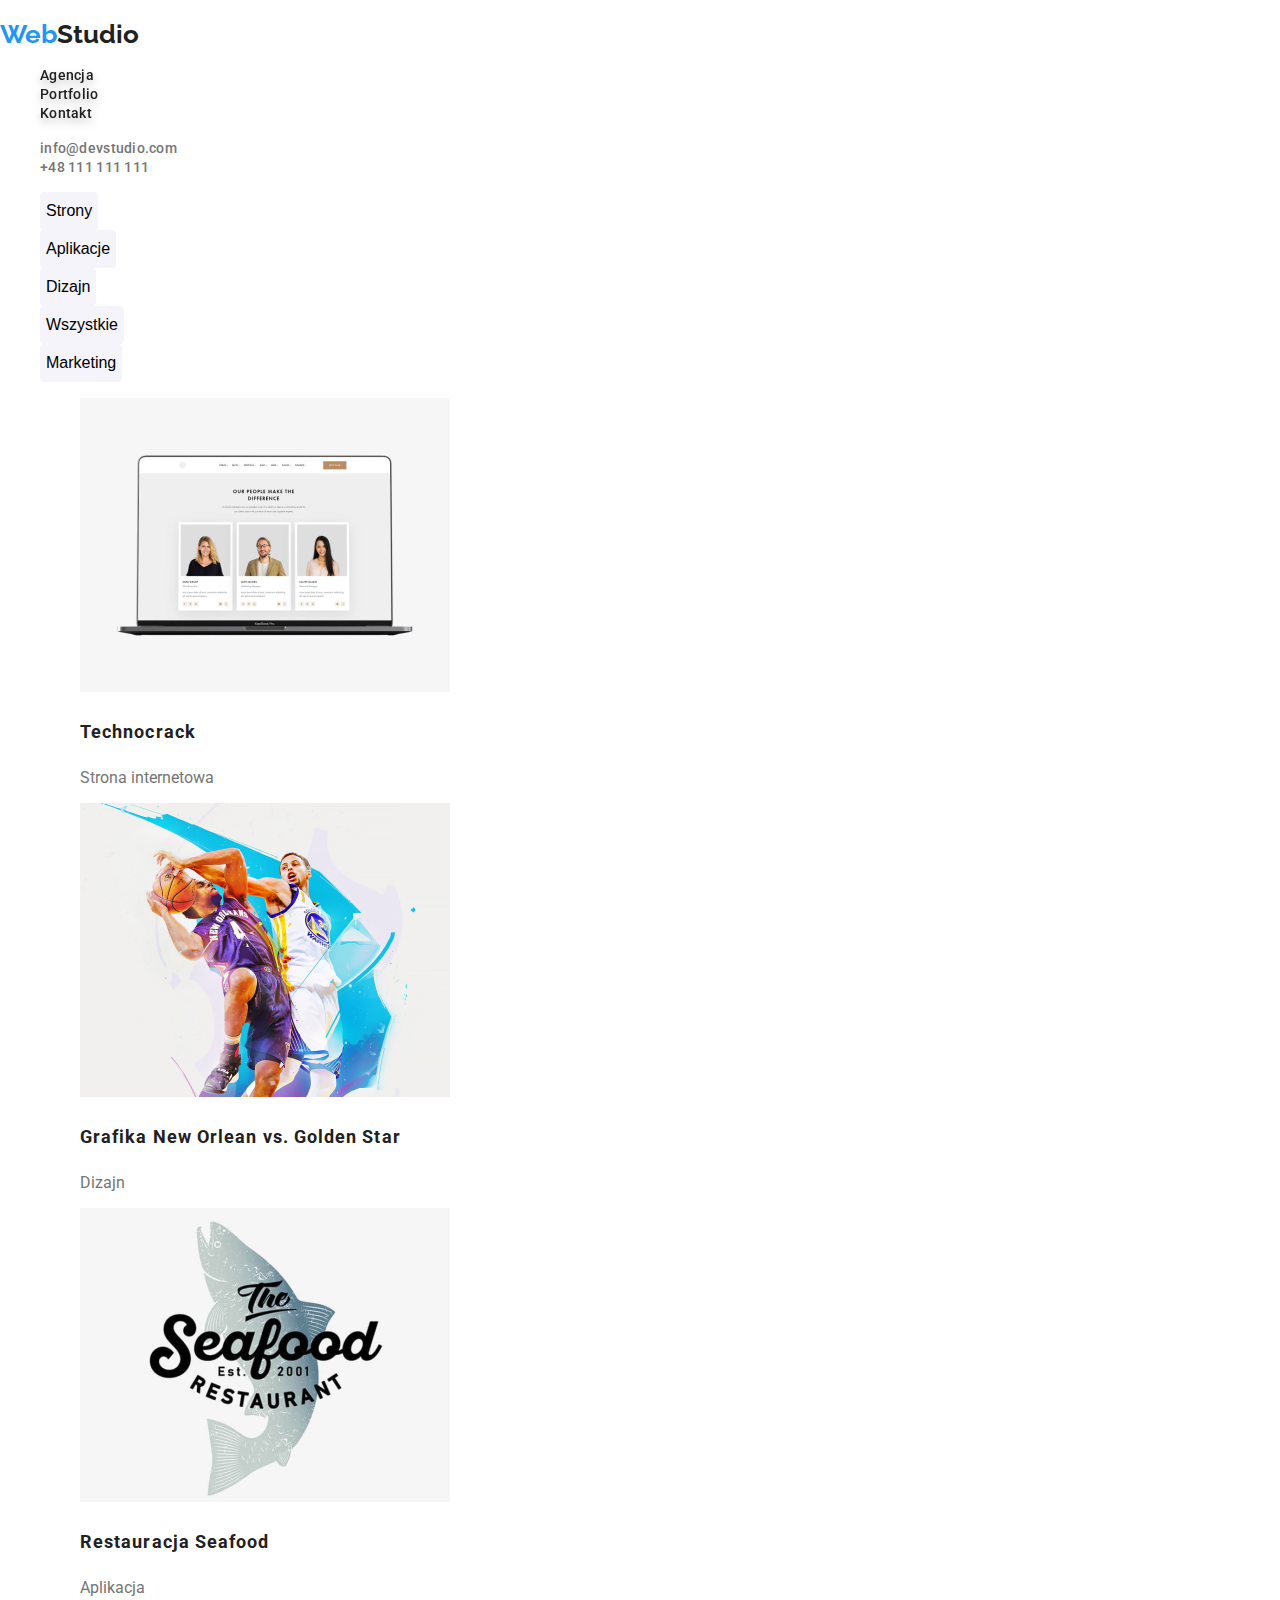
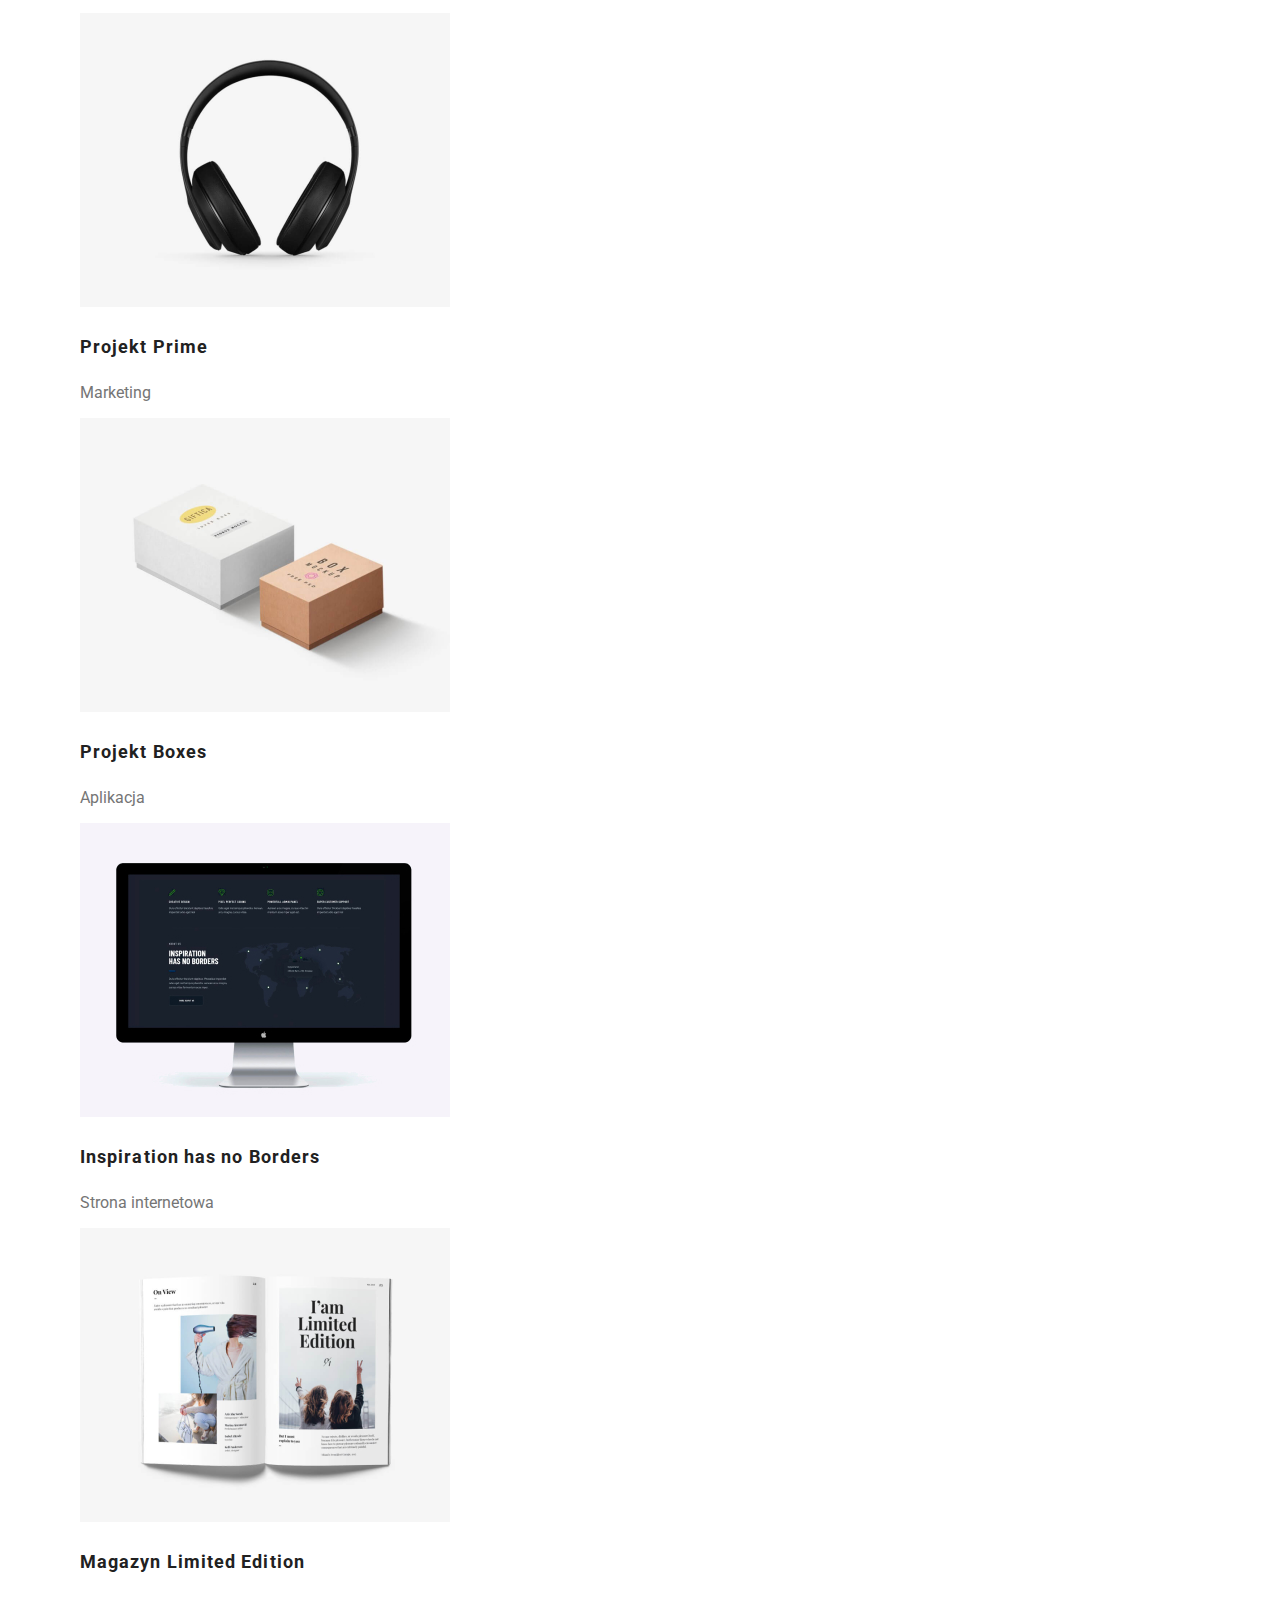
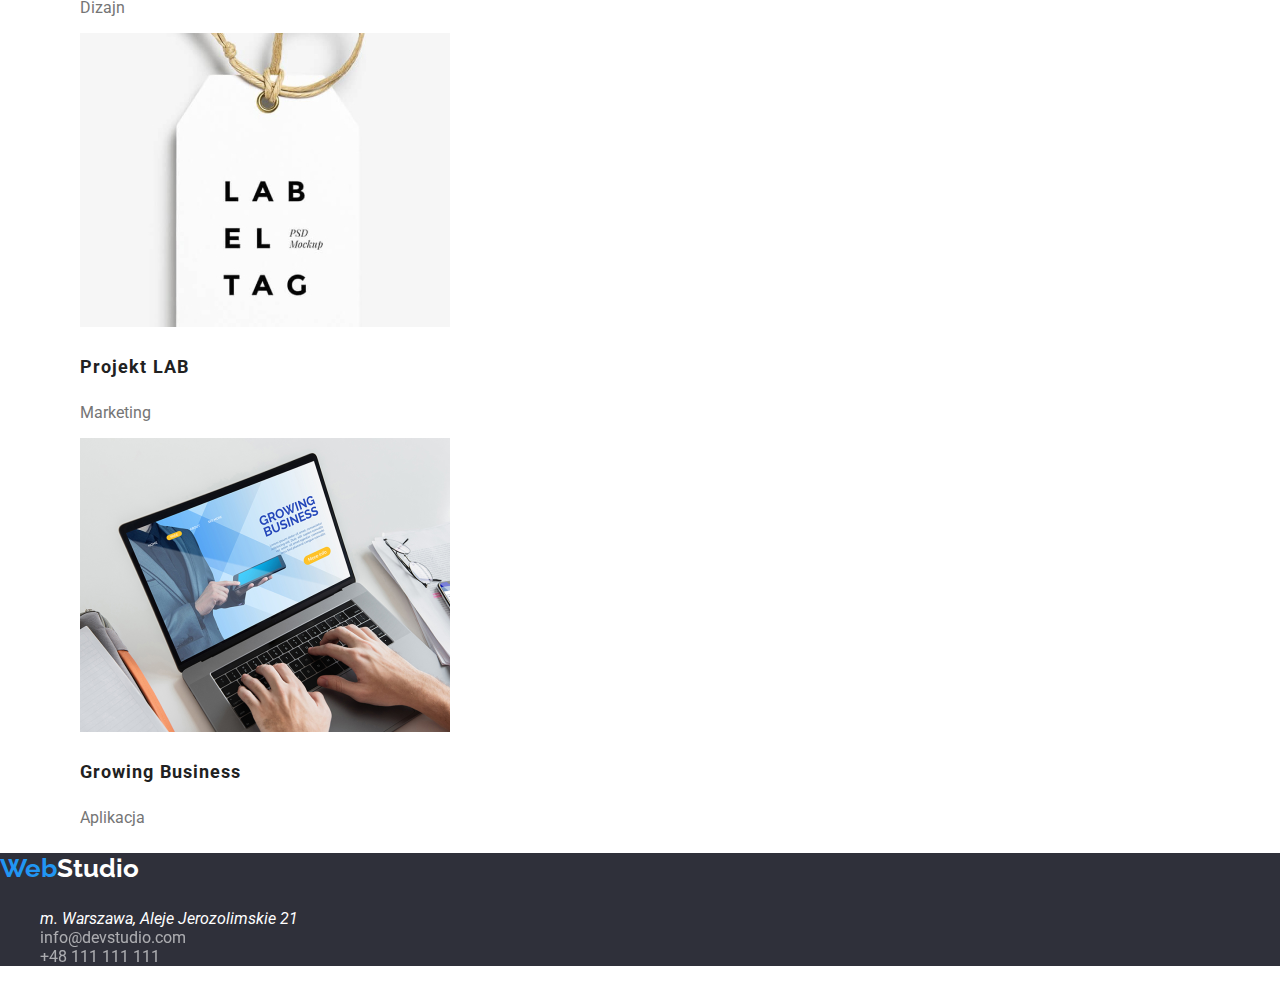
==== portfolio.html @ d1a1fdfb "Upload" ====
<!DOCTYPE html>
<html lang="pl">
  <head>
    <meta charset="utf-8" />
    <meta name="description" content="Projekt realizowany w ramach zadania domowego GoIT" />
    <meta http-equiv="X-UA-Compatible" content="IE=edge" />
    <meta name="viewport" content="width=device-width, initial-scale=1.0" />
    <title>Zadanie domowe #2</title>
    <link rel="preconnect" href="https://fonts.googleapis.com" />
    <link rel="preconnect" href="https://fonts.gstatic.com" crossorigin />
    <link
      href="https://fonts.googleapis.com/css2?family=Raleway:wght@700&family=Roboto:wght@400;500;700;900&display=swap"
      rel="stylesheet"
    />
    <link rel="stylesheet" href="styles.css" />
  </head>
  <body style="font-family: 'Roboto'; color: #757575; font-style: normal">
    <header>
      <a href="index.html" title="Strona główna">
        <span class="logo-blue">Web</span><span class="logo-black">Studio</span></a
      >
      <nav>
        <ul>
          <li><a href="index.html" class="menu-text" target="_self">Agencja</a></li>
          <li><a href="portfolio.html" class="menu-text" target="_self"> Portfolio </a></li>
          <li><a href="#" class="menu-text">Kontakt</a></li>
        </ul>
      </nav>
      <ul>
        <li>
          <a href="mailto:info@devstudio.com" class="menu-kontakt">info@devstudio.com</a>
        </li>
        <li><a href="tel:+48111111111" class="menu-kontakt">+48 111 111 111</a></li>
      </ul>
    </header>
    <main>
      <section>
        <ul>
          <li><button class="portfolio-button" type="button">Strony</button></li>
          <li><button class="portfolio-button" type="button">Aplikacje</button></li>
          <li><button class="portfolio-button" type="button">Dizajn</button></li>
          <li><button class="portfolio-button" type="button">Wszystkie</button></li>
          <li><button class="portfolio-button" type="button">Marketing</button></li>
        </ul>
      </section>
      <section>
        <ul>
          <li>
            <figure>
              <img
                src="images/portfolio1.jpg"
                alt="Technocrack - strona internetowa"
                width="370"
                height="294"
              />
              <figcaption>
                <h3>Technocrack</h3>
                <p class="gallery-description">Strona internetowa</p>
              </figcaption>
            </figure>
          </li>
          <li>
            <figure>
              <img
                src="images/portfolio2.jpg"
                alt="Grafika New Orlean vs. Golden Star - Dizajn"
                width="370"
                height="294"
              />
              <figcaption>
                <h3>Grafika New Orlean vs. Golden Star</h3>
                <p class="gallery-description">Dizajn</p>
              </figcaption>
            </figure>
          </li>
          <li>
            <figure>
              <img
                src="images/portfolio3.jpg"
                alt="Restauracja Seafood - Aplikacja"
                width="370"
                height="294"
              />
              <figcaption>
                <h3>Restauracja Seafood</h3>
                <p class="gallery-description">Aplikacja</p>
              </figcaption>
            </figure>
          </li>
          <li>
            <figure>
              <img
                src="images/portfolio4.jpg"
                alt="Projekt Prime - Marketing"
                width="370"
                height="294"
              />
              <figcaption>
                <h3>Projekt Prime</h3>
                <p class="gallery-description">Marketing</p>
              </figcaption>
            </figure>
          </li>
          <li>
            <figure>
              <img
                src="images/portfolio5.jpg"
                alt="Projekt Boxes - Aplikacja"
                width="370"
                height="294"
              />
              <figcaption>
                <h3>Projekt Boxes</h3>
                <p class="gallery-description">Aplikacja</p>
              </figcaption>
            </figure>
          </li>
          <li>
            <figure>
              <img
                src="images/portfolio6.jpg"
                alt="Inspiration has no Borders - Strona internnetowa"
                width="370"
                height="294"
              />
              <figcaption>
                <h3>Inspiration has no Borders</h3>
                <p class="gallery-description">Strona internetowa</p>
              </figcaption>
            </figure>
          </li>
          <li>
            <figure>
              <img
                src="images/portfolio7.jpg"
                alt="Magazyn Limited Edition - Dizajn"
                width="370"
                height="294"
              />
              <figcaption>
                <h3>Magazyn Limited Edition</h3>
                <p class="gallery-description">Dizajn</p>
              </figcaption>
            </figure>
          </li>
          <li>
            <figure>
              <img
                src="images/portfolio8.jpg"
                alt="Projekt LAB - Marketing"
                width="370"
                height="294"
              />
              <figcaption>
                <h3>Projekt LAB</h3>
                <p class="gallery-description">Marketing</p>
              </figcaption>
            </figure>
          </li>
          <li>
            <figure>
              <img
                src="images/portfolio9.jpg"
                alt="Growing Business - Aplikacja"
                width="370"
                height="294"
              />
              <figcaption>
                <h3>Growing Business</h3>
                <p class="gallery-description">Aplikacja</p>
              </figcaption>
            </figure>
          </li>
        </ul>
      </section>
    </main>
    <footer>
      <a href="index.html" title="Strona główna">
        <p class="logo-blue"><span class="blue">Web</span><span class="logo-white">Studio</span></p>
      </a>
      <ul>
        <li>
          <address>m. Warszawa, Aleje Jerozolimskie 21</address>
        </li>
        <li>
          <a class="footer-address" href="mailto:info@devstudio.com">info@devstudio.com</a>
        </li>
        <li>
          <a class="footer-address" href="tel:+48111111111">+48 111 111 111</a>
        </li>
      </ul>
    </footer>
  </body>
</html>
---- styles.css ----
body {
  display: inline;
}
header {
  display: block;
}
a[href] {
  text-decoration: none;
}

a:hover a:focus {
  color: #2196f3;
}
ul {
  list-style-type: none;
}

.logo-blue {
  color: #2196f3;
  font-family: 'Raleway';
  font-style: normal;
  font-weight: 700;
  font-size: 26px;
}
.logo-white {
  color: #ffffff;
  font-family: 'Raleway';
  font-style: normal;
  font-weight: 700;
  font-size: 26px;
}
.logo-black {
  color: #212121;
  font-family: 'Raleway';
  font-style: normal;
  font-weight: 700;
  font-size: 26px;
}
.menu-text {
  font-size: 14px;
  color: #212121;
  font-weight: 500;
  letter-spacing: 0.02em;
  filter: drop-shadow(0px 4px 4px rgba(0, 0, 0, 0.25));
}
.menu-kontakt {
  color: #757575;
  font-weight: 500;
  font-size: 14px;
  letter-spacing: 0.02em;
}
.banner {
  background-color: #2f303a;
}
.banner-text {
  font-weight: 900;
  font-size: 44px;
  line-height: 136%;
  text-align: center;
  letter-spacing: 0.06em;
  text-transform: uppercase;
  color: #ffffff;
}
.banner-button {
  width: 200px;
  height: 50px;
  left: 700px;
  top: 460px;
  background-color: #2196f3;
  color: #ffffff;
  filter: drop-shadow(0px 4px 4px rgba(0, 0, 0, 0.25));
  font-weight: 700;
  font-size: 16px;
  line-height: 30px;
  cursor: pointer;
}

.features-headers {
  font-weight: 700;
  font-size: 14px;
  letter-spacing: 0.03em;
  text-transform: uppercase;
  color: #212121;
}
.features-text {
  font-weight: 400;
  font-size: 14px;
  line-height: 171%;
  letter-spacing: 0.03em;
}
h2 {
  font-weight: 700;
  font-size: 36px;
  color: #212121;
}
h4 {
  font-weight: 500;
  font-size: 16px;
  letter-spacing: 0.03em;
  color: #212121;
}
footer {
  background-color: #2f303a;
  color: #ffffff;
}
.footer-address {
  color: #ffffff;
  opacity: 60%;
}

.portfolio-button {
  background-color: #f5f4fa;
  border-radius: 4px;
  font-weight: 500;
  font-size: 16px;
  cursor: pointer;
  height: 38px;
  border: 0;
}

.portfolio-button:hover,
.portfolio-button:focus {
  background-color: #2196f3;
  color: #ffffff;
  box-shadow: 0px 3px 1px rgba(0, 0, 0, 0.1), 0px 1px 2px rgba(0, 0, 0, 0.08),
    0px 2px 2px rgba(0, 0, 0, 0.12);
}
h3 {
  font-style: normal;
  font-weight: 700;
  font-size: 18px;
  line-height: 200%;
  letter-spacing: 0.06em;
  color: #212121;
}
.gallery-description {
  font-weight: 400;
  font-size: 16px;
}
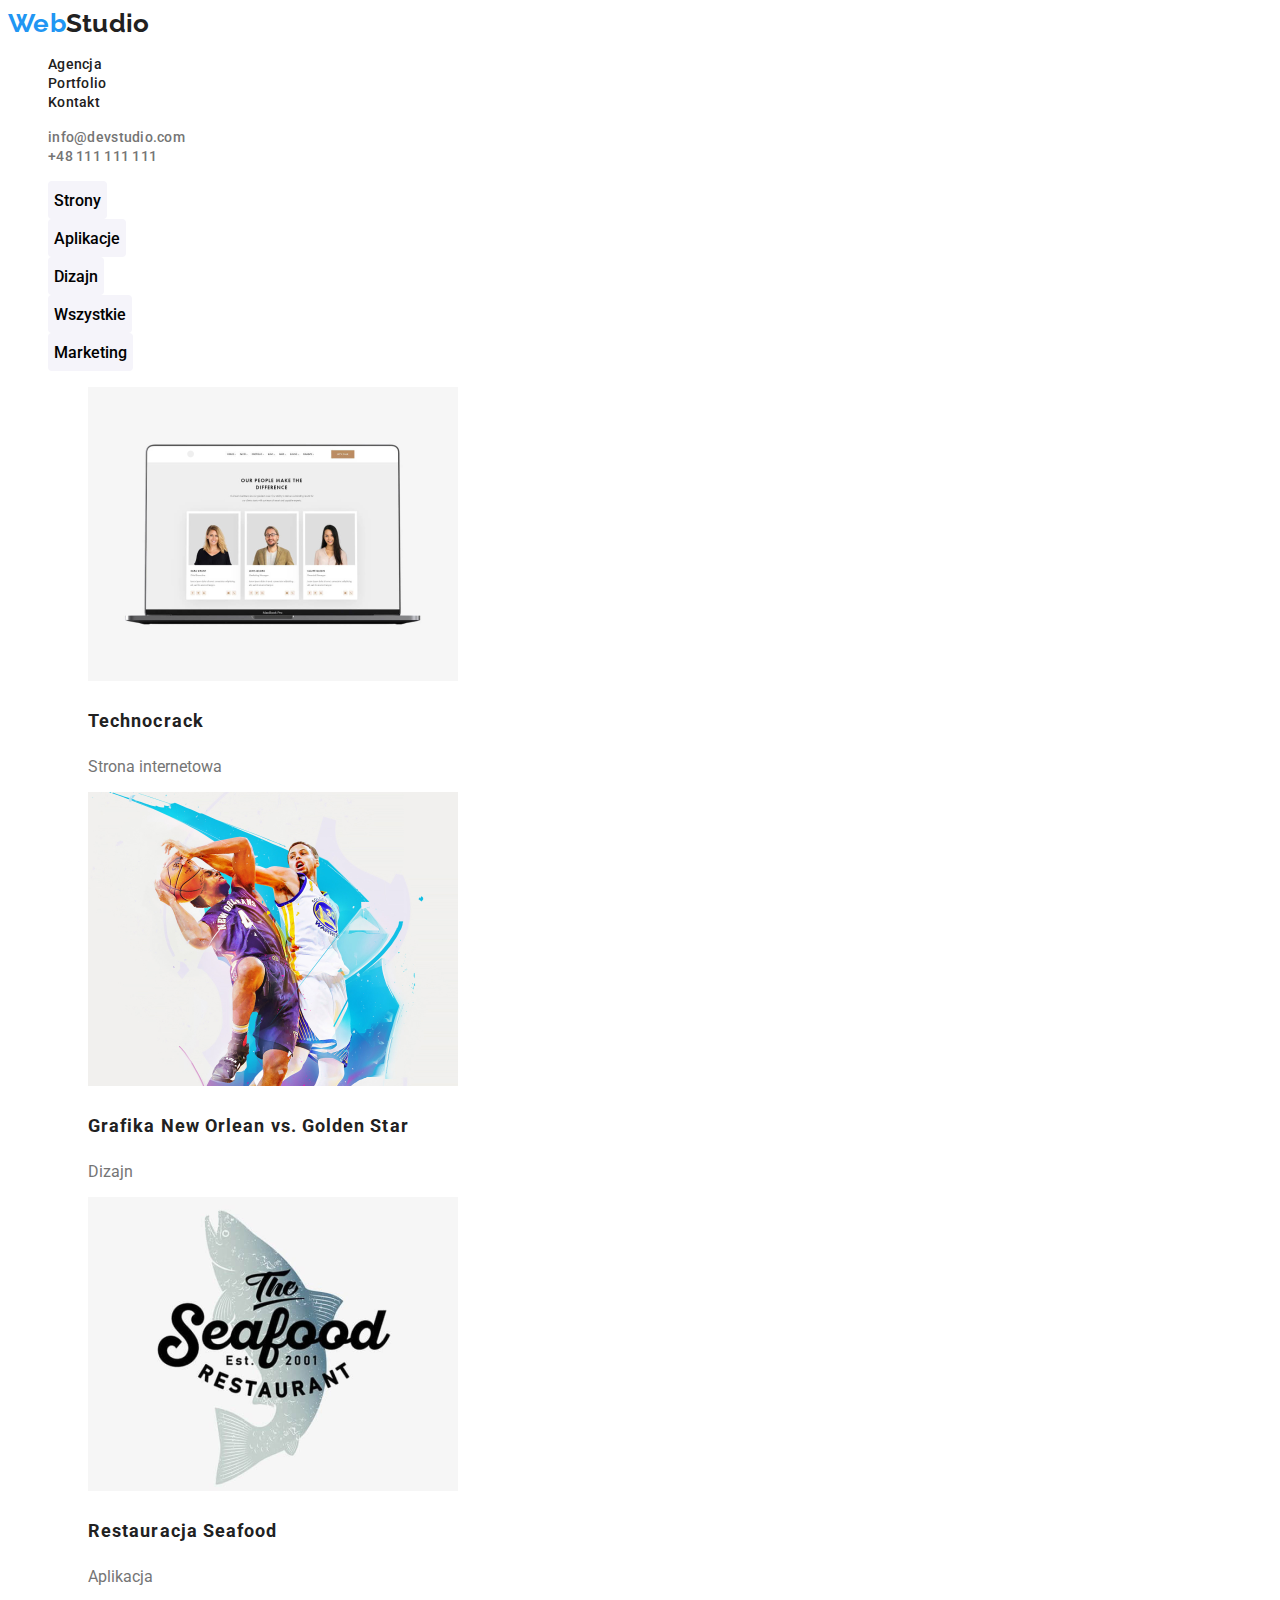
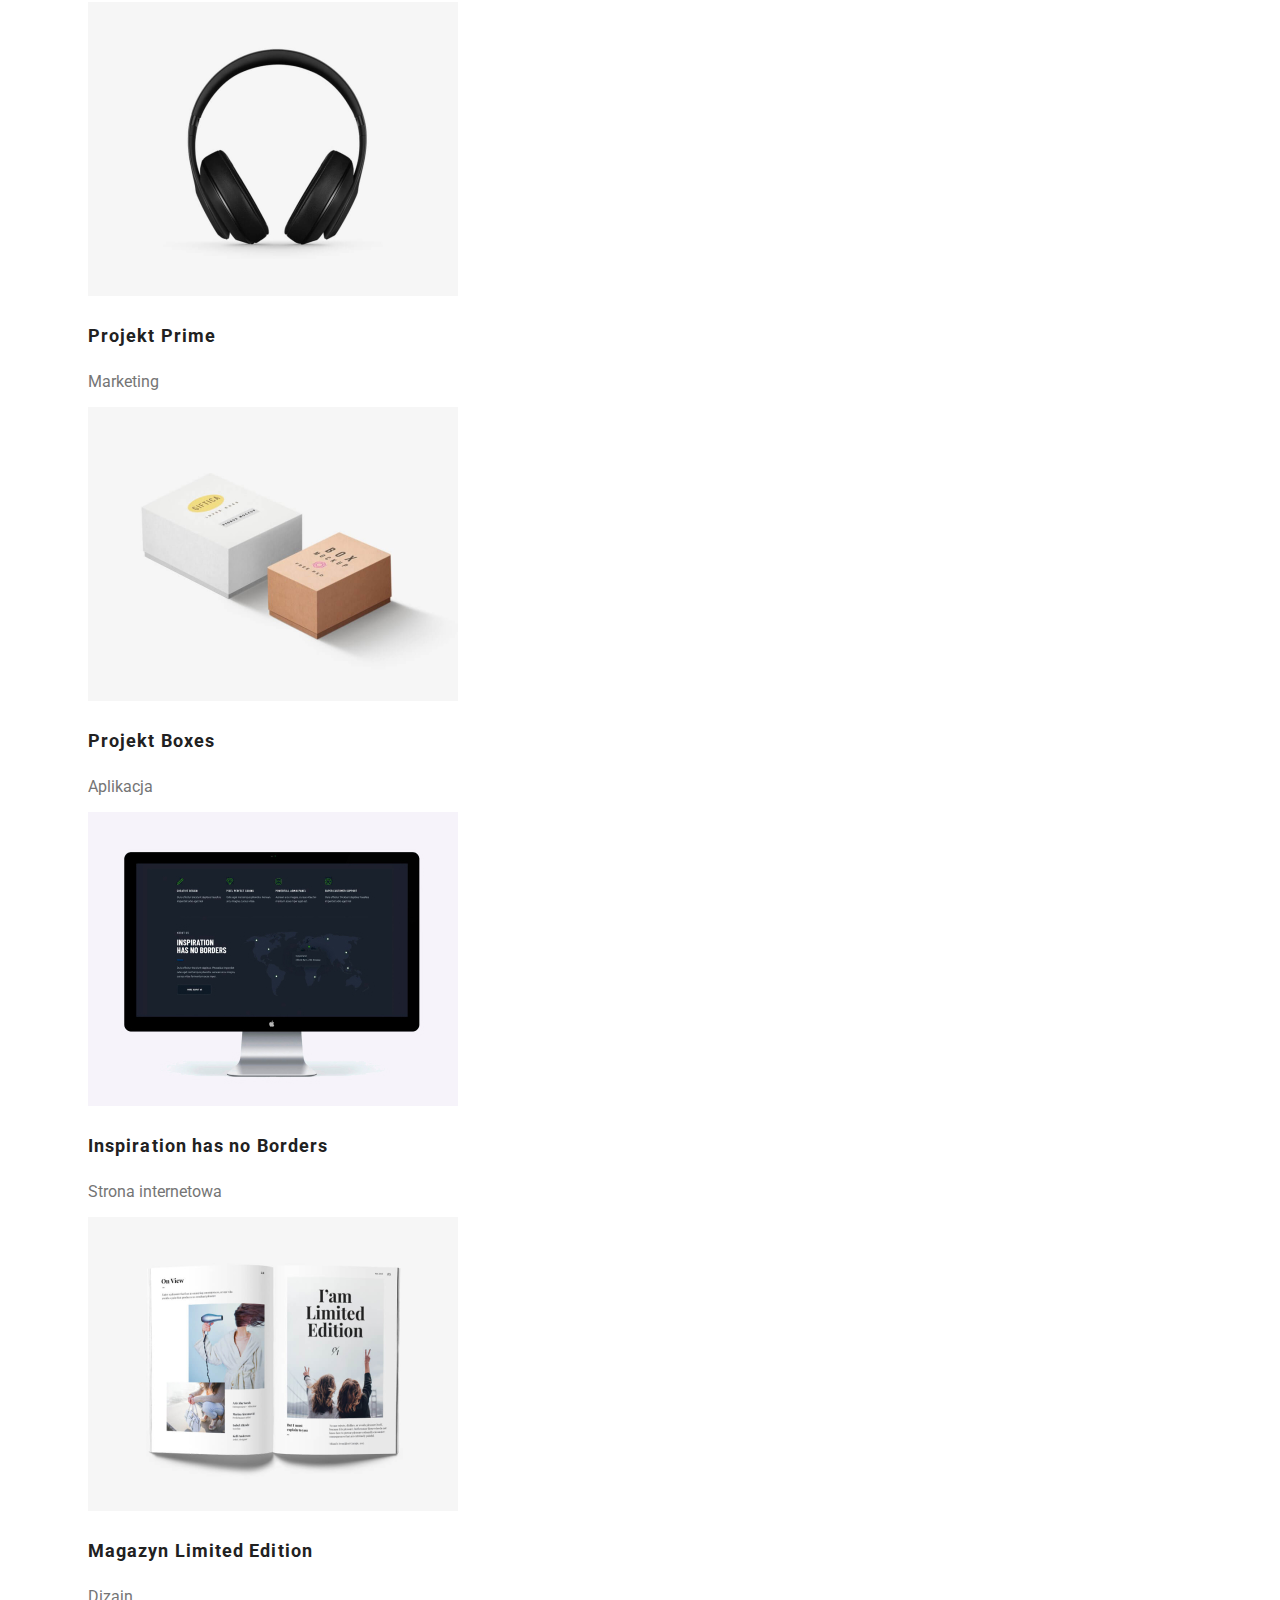
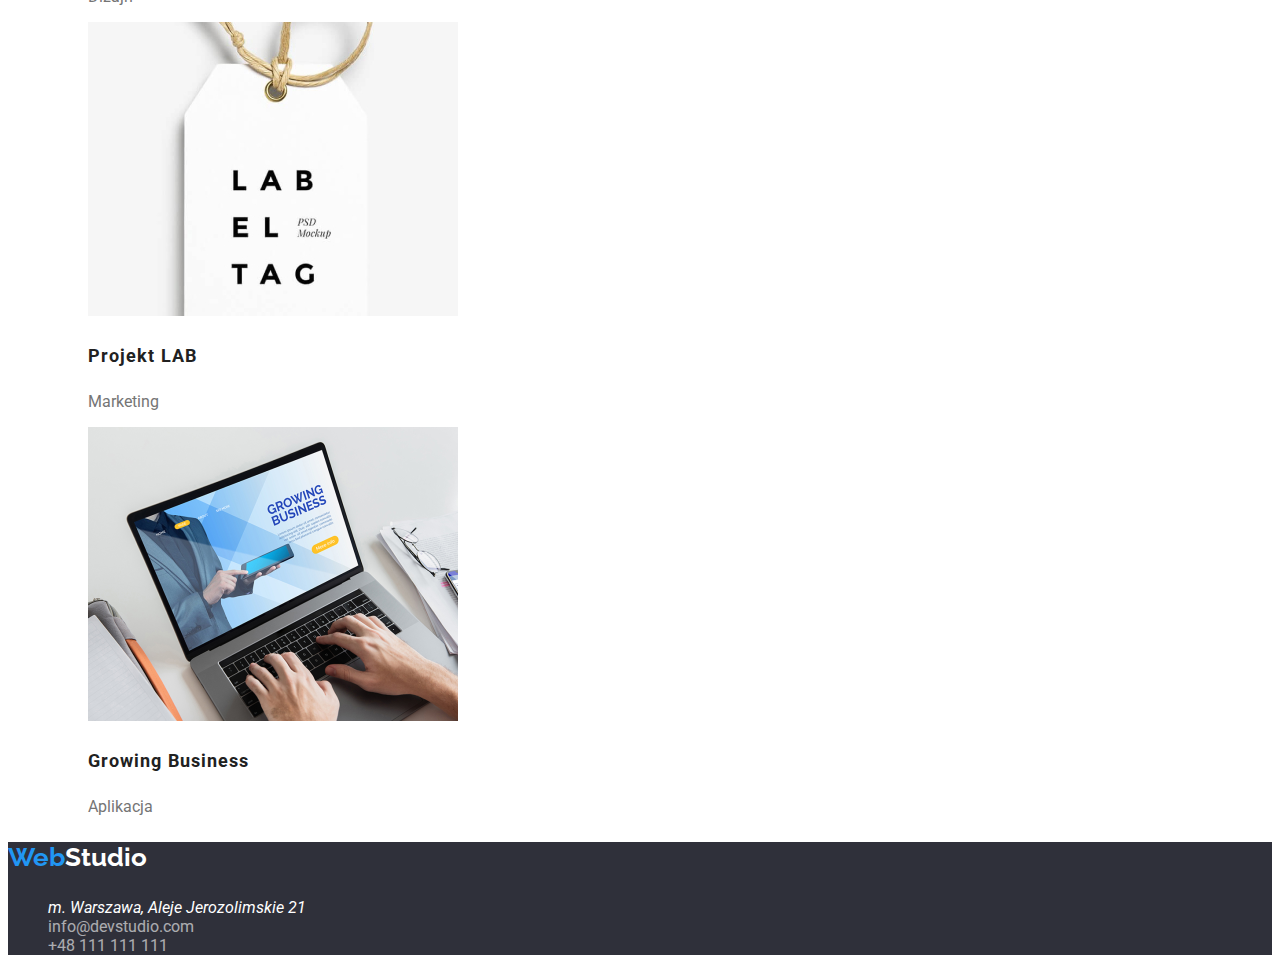
==== commit 625076c9: "poprawki #1" ====
--- a/portfolio.html
+++ b/portfolio.html
@@ -12,30 +12,32 @@
       href="https://fonts.googleapis.com/css2?family=Raleway:wght@700&family=Roboto:wght@400;500;700;900&display=swap"
       rel="stylesheet"
     />
-    <link rel="stylesheet" href="styles.css" />
+    <link rel="stylesheet" href="css/styles.css" />
   </head>
   <body style="font-family: 'Roboto'; color: #757575; font-style: normal">
     <header>
-      <a href="index.html" title="Strona główna">
+      <a class="links menu-text" href="index.html" title="Strona główna">
         <span class="logo-blue">Web</span><span class="logo-black">Studio</span></a
       >
       <nav>
-        <ul>
-          <li><a href="index.html" class="menu-text" target="_self">Agencja</a></li>
-          <li><a href="portfolio.html" class="menu-text" target="_self"> Portfolio </a></li>
-          <li><a href="#" class="menu-text">Kontakt</a></li>
+        <ul class="lists">
+          <li><a class="links menu-text" href="index.html" target="_self">Agencja</a></li>
+          <li>
+            <a class="links menu-text" href="portfolio.html" target="_self"> Portfolio </a>
+          </li>
+          <li><a class="links menu-text" href="#">Kontakt</a></li>
         </ul>
       </nav>
-      <ul>
+      <ul class="lists">
         <li>
-          <a href="mailto:info@devstudio.com" class="menu-kontakt">info@devstudio.com</a>
+          <a class="links menu-kontakt" href="mailto:info@devstudio.com">info@devstudio.com</a>
         </li>
-        <li><a href="tel:+48111111111" class="menu-kontakt">+48 111 111 111</a></li>
+        <li><a class="links menu-kontakt" href="tel:+48111111111">+48 111 111 111</a></li>
       </ul>
     </header>
     <main>
       <section>
-        <ul>
+        <ul class="lists">
           <li><button class="portfolio-button" type="button">Strony</button></li>
           <li><button class="portfolio-button" type="button">Aplikacje</button></li>
           <li><button class="portfolio-button" type="button">Dizajn</button></li>
@@ -44,7 +46,7 @@
         </ul>
       </section>
       <section>
-        <ul>
+        <ul class="lists">
           <li>
             <figure>
               <img
@@ -54,7 +56,7 @@
                 height="294"
               />
               <figcaption>
-                <h3>Technocrack</h3>
+                <h3 class="portfolio-names">Technocrack</h3>
                 <p class="gallery-description">Strona internetowa</p>
               </figcaption>
             </figure>
@@ -68,7 +70,7 @@
                 height="294"
               />
               <figcaption>
-                <h3>Grafika New Orlean vs. Golden Star</h3>
+                <h3 class="portfolio-names">Grafika New Orlean vs. Golden Star</h3>
                 <p class="gallery-description">Dizajn</p>
               </figcaption>
             </figure>
@@ -82,7 +84,7 @@
                 height="294"
               />
               <figcaption>
-                <h3>Restauracja Seafood</h3>
+                <h3 class="portfolio-names">Restauracja Seafood</h3>
                 <p class="gallery-description">Aplikacja</p>
               </figcaption>
             </figure>
@@ -96,7 +98,7 @@
                 height="294"
               />
               <figcaption>
-                <h3>Projekt Prime</h3>
+                <h3 class="portfolio-names">Projekt Prime</h3>
                 <p class="gallery-description">Marketing</p>
               </figcaption>
             </figure>
@@ -110,7 +112,7 @@
                 height="294"
               />
               <figcaption>
-                <h3>Projekt Boxes</h3>
+                <h3 class="portfolio-names">Projekt Boxes</h3>
                 <p class="gallery-description">Aplikacja</p>
               </figcaption>
             </figure>
@@ -124,7 +126,7 @@
                 height="294"
               />
               <figcaption>
-                <h3>Inspiration has no Borders</h3>
+                <h3 class="portfolio-names">Inspiration has no Borders</h3>
                 <p class="gallery-description">Strona internetowa</p>
               </figcaption>
             </figure>
@@ -138,7 +140,7 @@
                 height="294"
               />
               <figcaption>
-                <h3>Magazyn Limited Edition</h3>
+                <h3 class="portfolio-names">Magazyn Limited Edition</h3>
                 <p class="gallery-description">Dizajn</p>
               </figcaption>
             </figure>
@@ -152,7 +154,7 @@
                 height="294"
               />
               <figcaption>
-                <h3>Projekt LAB</h3>
+                <h3 class="portfolio-names">Projekt LAB</h3>
                 <p class="gallery-description">Marketing</p>
               </figcaption>
             </figure>
@@ -166,7 +168,7 @@
                 height="294"
               />
               <figcaption>
-                <h3>Growing Business</h3>
+                <h3 class="portfolio-names">Growing Business</h3>
                 <p class="gallery-description">Aplikacja</p>
               </figcaption>
             </figure>
@@ -174,19 +176,19 @@
         </ul>
       </section>
     </main>
-    <footer>
-      <a href="index.html" title="Strona główna">
+    <footer class="footer">
+      <a class="links" href="index.html" title="Strona główna">
         <p class="logo-blue"><span class="blue">Web</span><span class="logo-white">Studio</span></p>
       </a>
-      <ul>
+      <ul class="lists">
         <li>
           <address>m. Warszawa, Aleje Jerozolimskie 21</address>
         </li>
         <li>
-          <a class="footer-address" href="mailto:info@devstudio.com">info@devstudio.com</a>
+          <a class="footer-address links" href="mailto:info@devstudio.com">info@devstudio.com</a>
         </li>
         <li>
-          <a class="footer-address" href="tel:+48111111111">+48 111 111 111</a>
+          <a class="footer-address links" href="tel:+48111111111">+48 111 111 111</a>
         </li>
       </ul>
     </footer>
--- a/css/styles.css
+++ b/css/styles.css
@@ -0,0 +1,143 @@
+/*body {
+  display: inline;
+}
+
+*/
+
+.lists {
+  list-style-type: none;
+}
+/*
+.links {
+  text-decoration: none; 
+}*/
+.links:link {
+  text-decoration: none;
+}
+.links:hover,
+.links:focus {
+  color: #2196f3;
+}
+
+.logo-blue {
+  color: #2196f3;
+  font-family: 'Raleway';
+  font-style: normal;
+  font-weight: 700;
+  font-size: 26px;
+}
+.logo-white {
+  color: #ffffff;
+  font-family: 'Raleway';
+  font-style: normal;
+  font-weight: 700;
+  font-size: 26px;
+}
+.logo-black {
+  color: #212121;
+  font-family: 'Raleway';
+  font-style: normal;
+  font-weight: 700;
+  font-size: 26px;
+}
+.menu-text {
+  font-size: 14px;
+  color: #212121;
+  font-weight: 500;
+  letter-spacing: 0.02em;
+}
+.menu-kontakt {
+  color: #757575;
+  font-weight: 500;
+  font-size: 14px;
+  letter-spacing: 0.02em;
+}
+.banner {
+  background-color: #2f303a;
+}
+.banner-text {
+  font-weight: 900;
+  font-size: 44px;
+  line-height: 136%;
+  text-align: center;
+  letter-spacing: 0.06em;
+  text-transform: uppercase;
+  color: #ffffff;
+}
+.banner-button {
+  width: 200px;
+  height: 50px;
+  left: 700px;
+  top: 460px;
+  font-family: 'Roboto';
+  background-color: #2196f3;
+  color: #ffffff;
+  font-weight: 700;
+  font-size: 16px;
+  line-height: 30px;
+  cursor: pointer;
+}
+
+.features-headers {
+  font-weight: 700;
+  font-size: 14px;
+  letter-spacing: 0.03em;
+  text-transform: uppercase;
+  color: #212121;
+}
+.features-text {
+  font-weight: 400;
+  font-size: 14px;
+  line-height: 171%;
+  letter-spacing: 0.03em;
+}
+.gallery {
+  font-weight: 700;
+  font-size: 36px;
+  color: #212121;
+}
+.team-names {
+  font-weight: 500;
+  font-size: 16px;
+  letter-spacing: 0.03em;
+  color: #212121;
+}
+.footer {
+  background-color: #2f303a;
+  color: #ffffff;
+  font-style: normal;
+}
+.footer-address {
+  color: #ffffff;
+  opacity: 60%;
+}
+
+/* Część dotycząca portfolio */
+.portfolio-button {
+  background-color: #f5f4fa;
+  border-radius: 4px;
+  font-weight: 500;
+  font-size: 16px;
+  font-family: 'Roboto';
+  cursor: pointer;
+  height: 38px;
+  border: 0;
+}
+
+.portfolio-button:hover,
+.portfolio-button:focus {
+  background-color: #2196f3;
+  color: #ffffff;
+}
+.portfolio-names {
+  font-style: normal;
+  font-weight: 700;
+  font-size: 18px;
+  line-height: 200%;
+  letter-spacing: 0.06em;
+  color: #212121;
+}
+.gallery-description {
+  font-weight: 400;
+  font-size: 16px;
+}
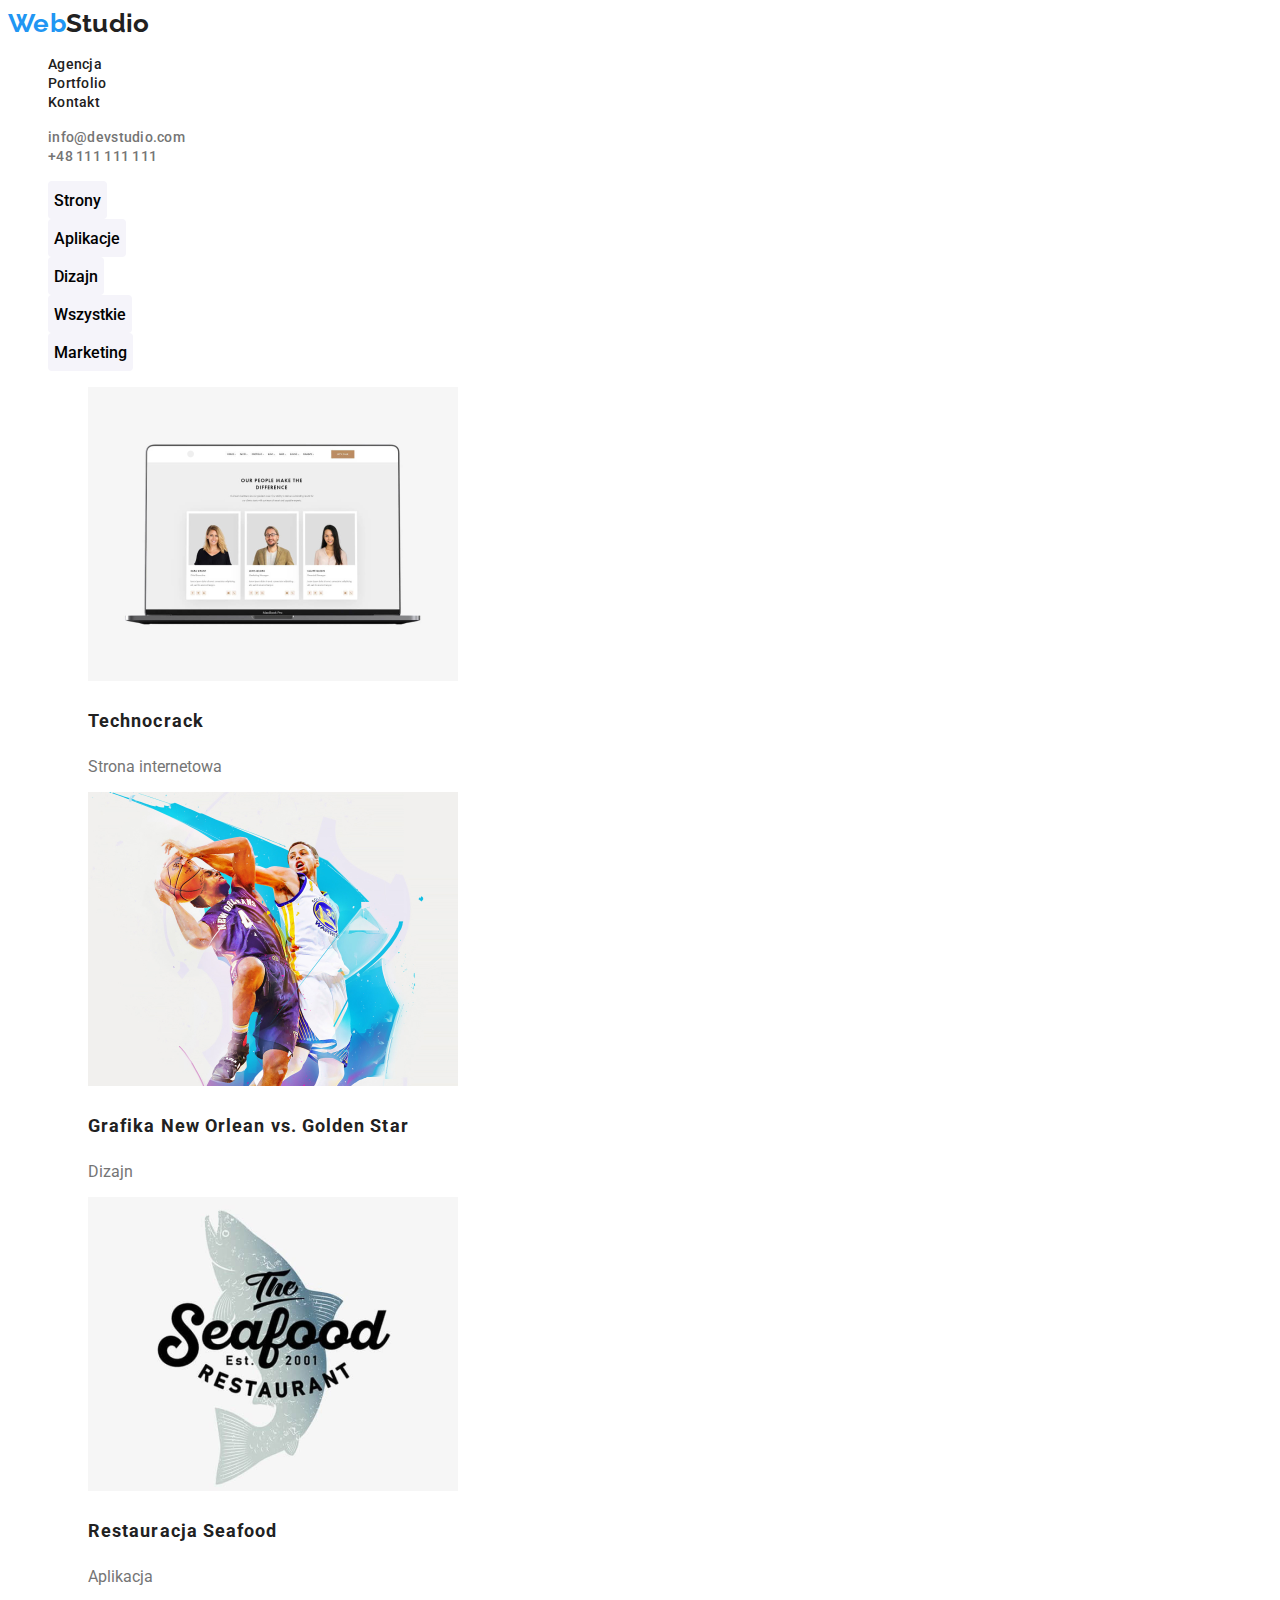
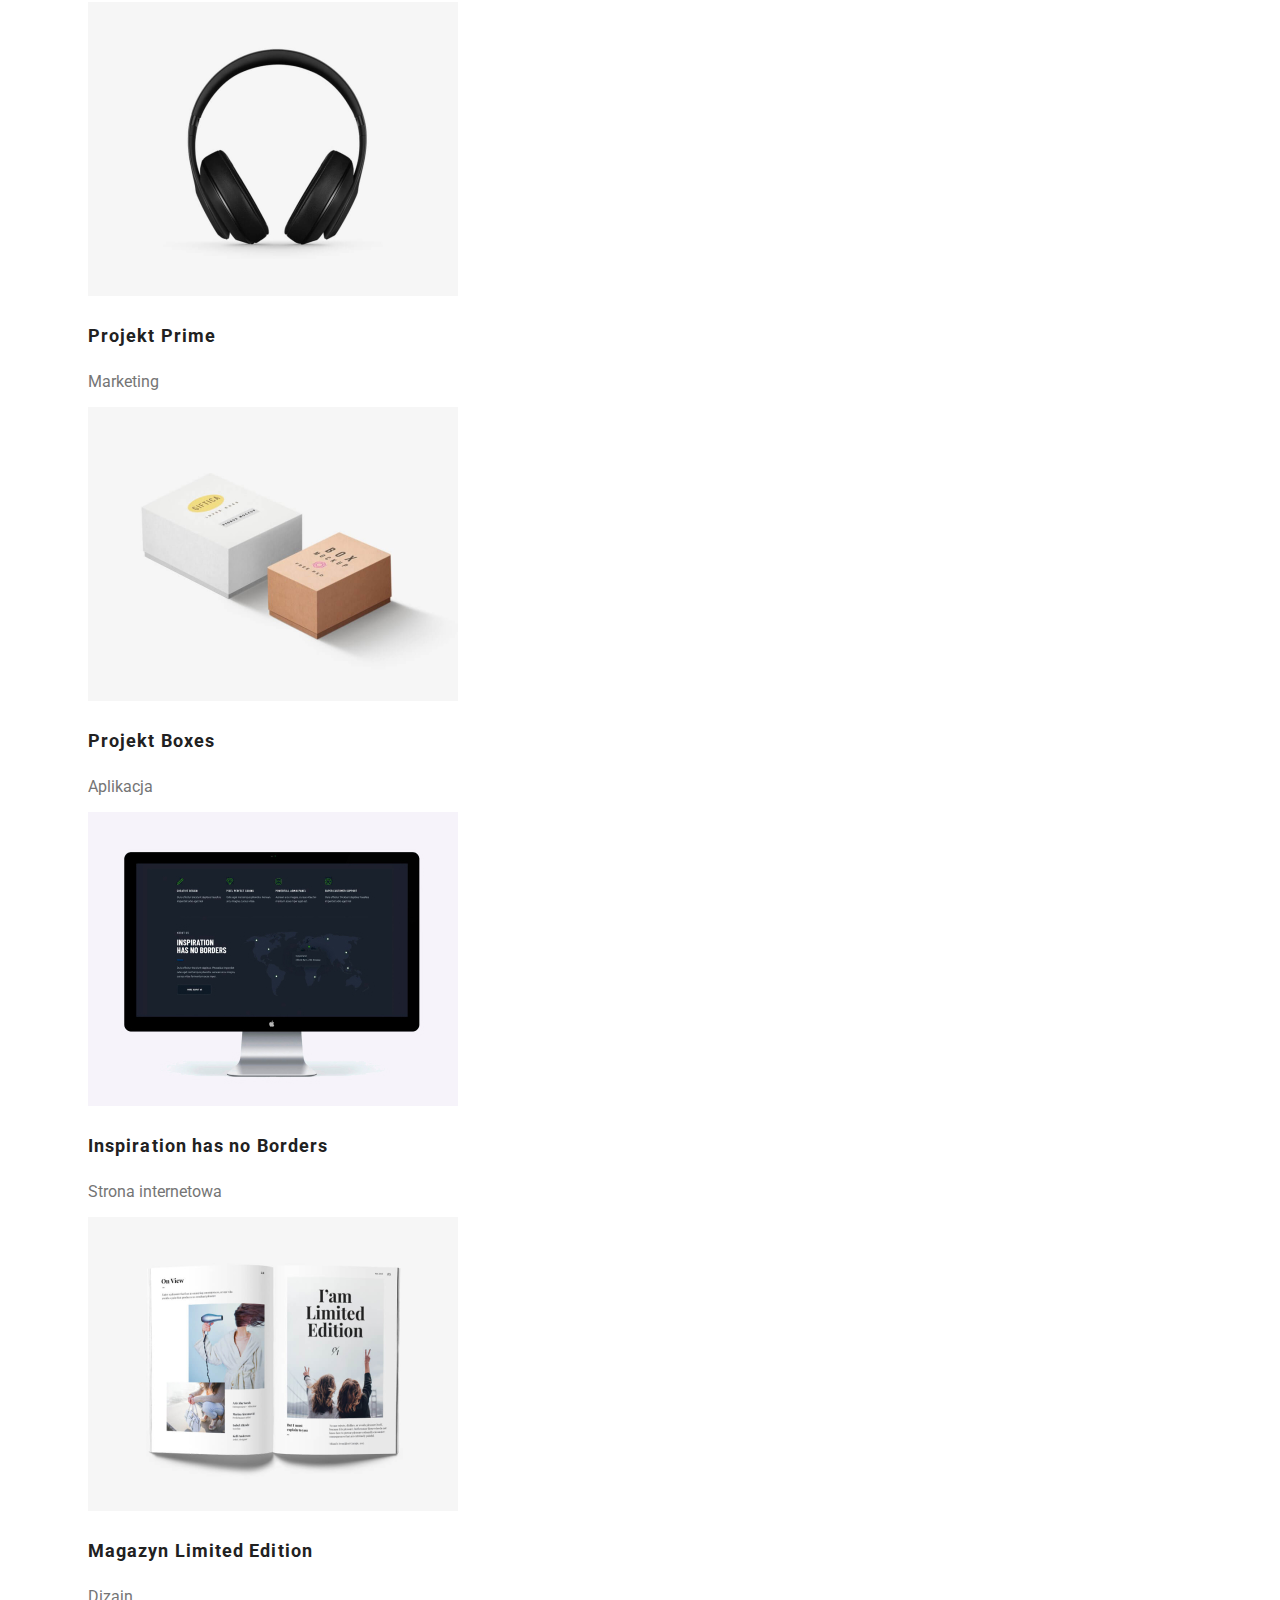
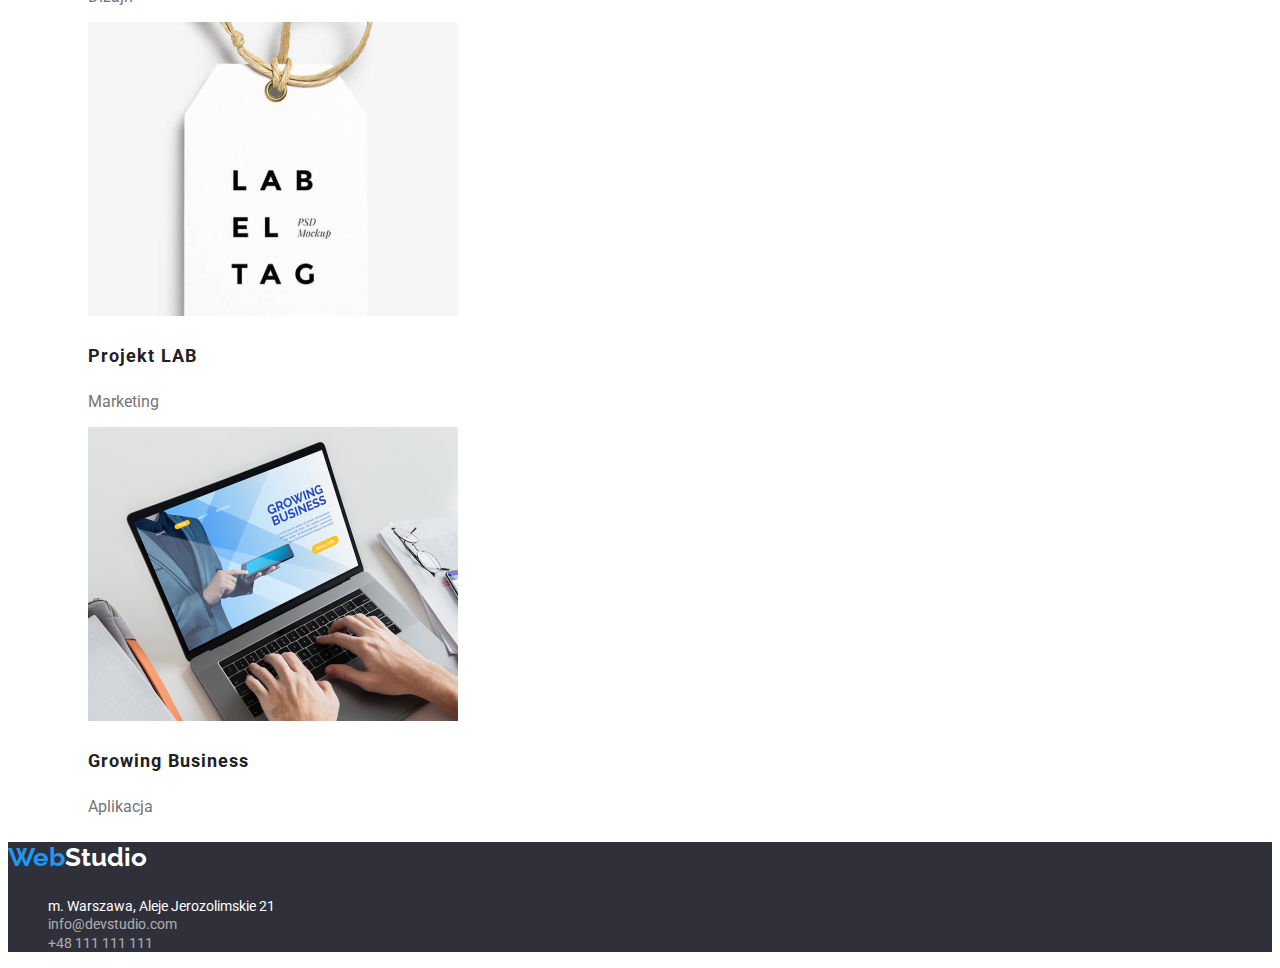
==== commit e1bbfd22: "poprawki #2" ====
--- a/portfolio.html
+++ b/portfolio.html
@@ -182,7 +182,7 @@
       </a>
       <ul class="lists">
         <li>
-          <address>m. Warszawa, Aleje Jerozolimskie 21</address>
+          <address class="adres">m. Warszawa, Aleje Jerozolimskie 21</address>
         </li>
         <li>
           <a class="footer-address links" href="mailto:info@devstudio.com">info@devstudio.com</a>
--- a/css/styles.css
+++ b/css/styles.css
@@ -111,6 +111,13 @@
   color: #ffffff;
   opacity: 60%;
 }
+.adres {
+  font-style: normal;
+}
+.adres,
+.footer-address {
+  font-size: 14px;
+}
 
 /* Część dotycząca portfolio */
 .portfolio-button {
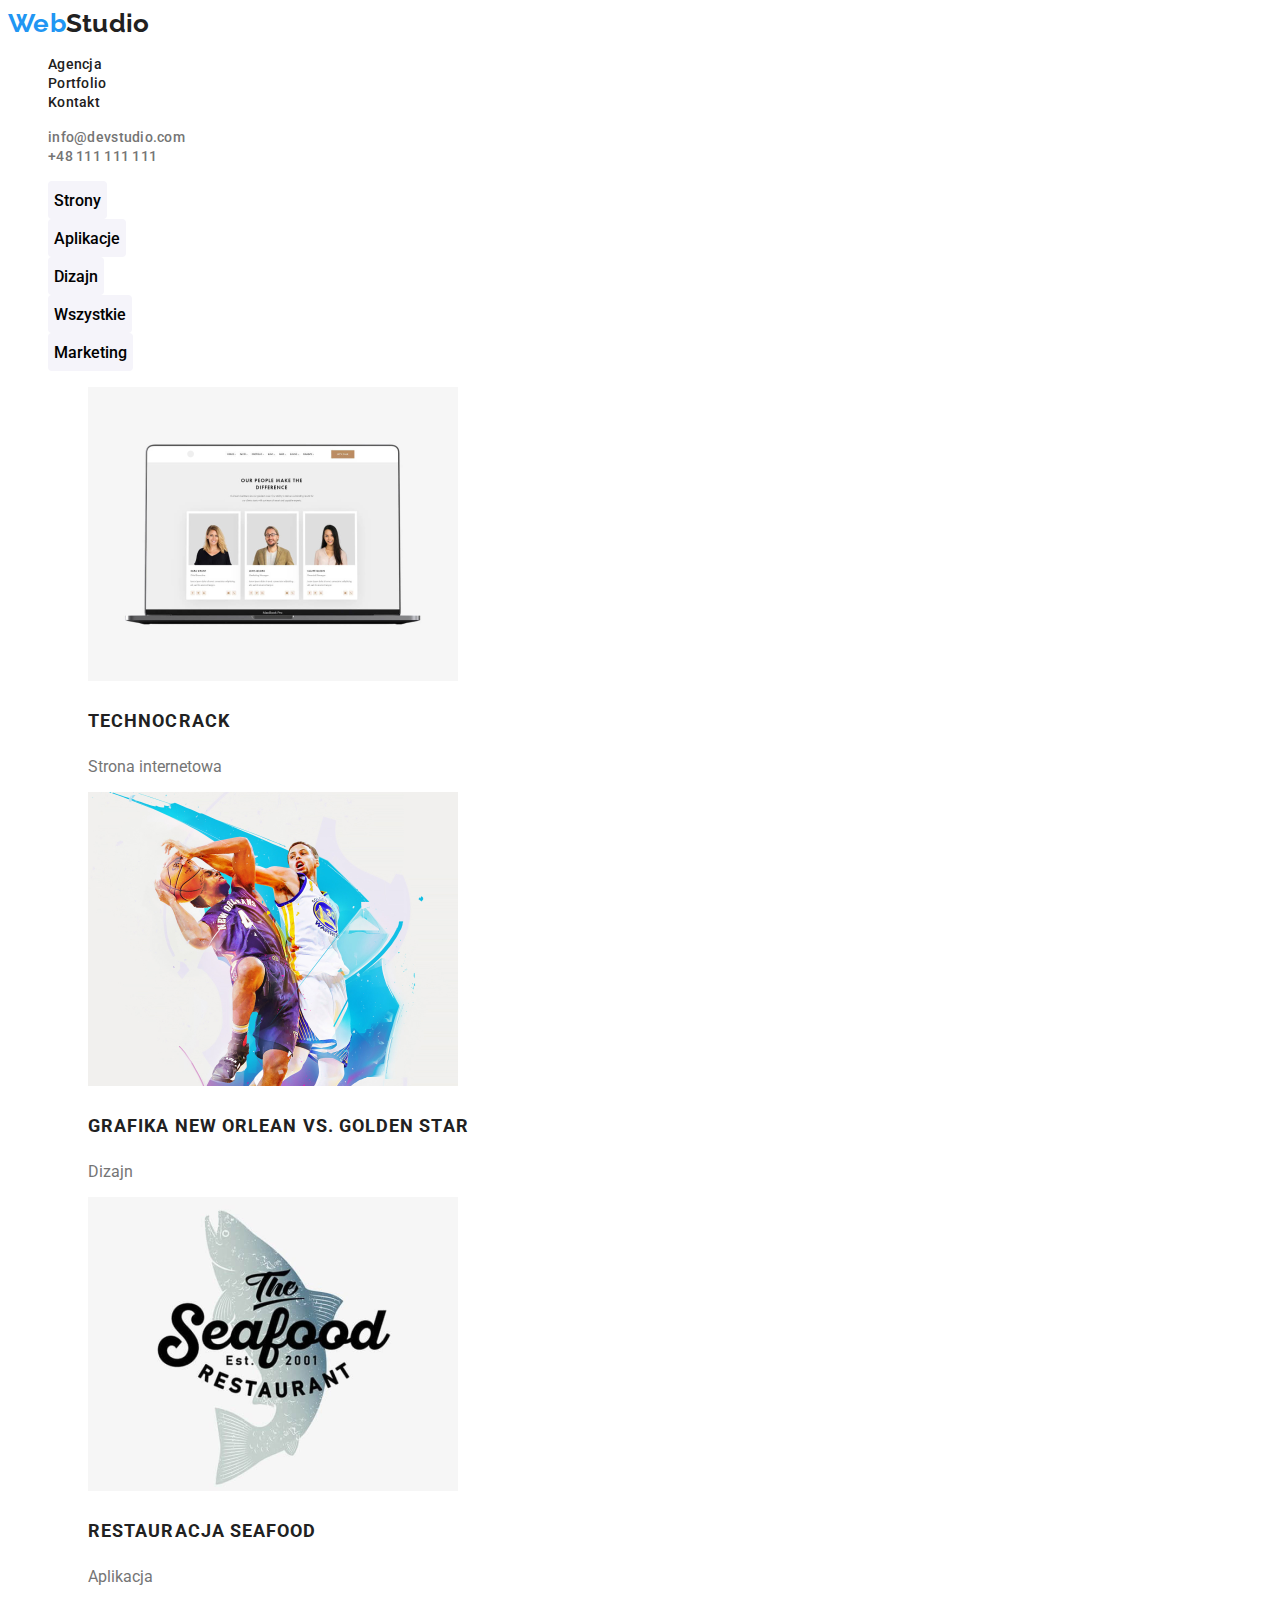
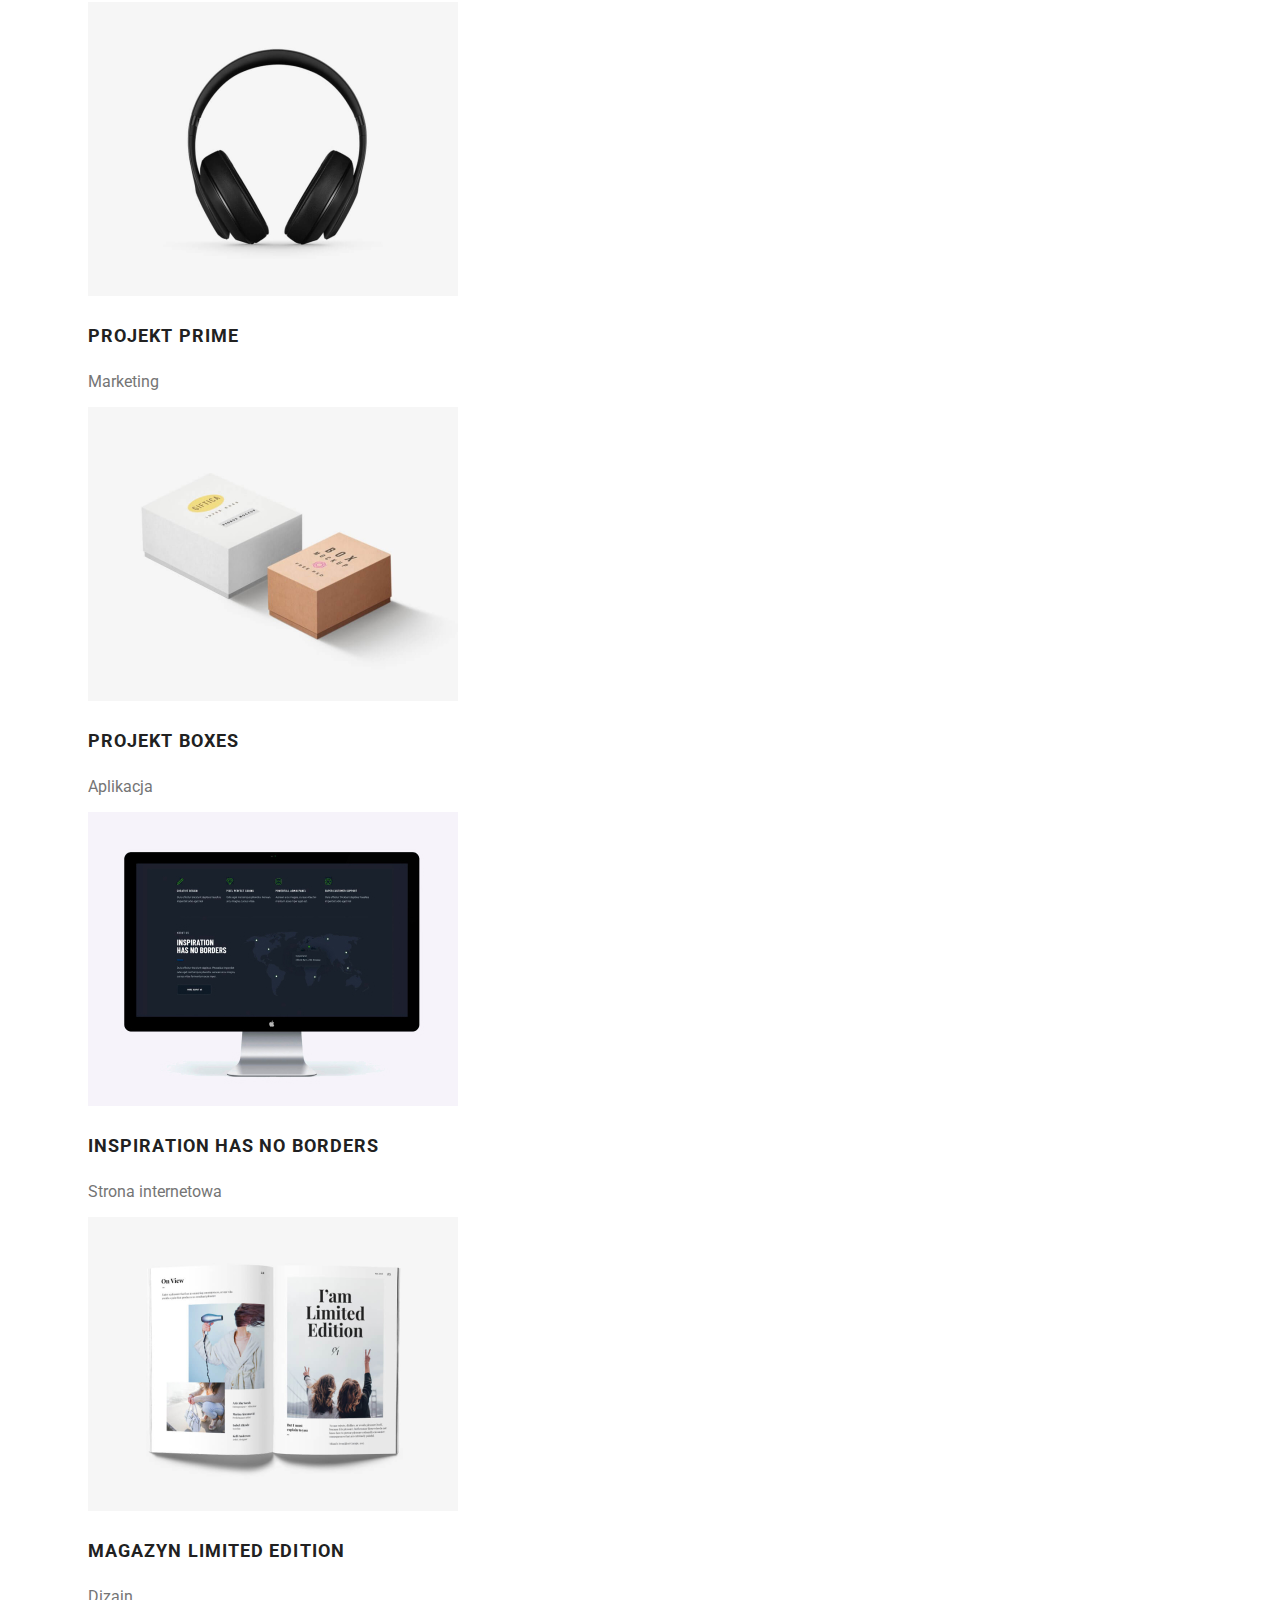
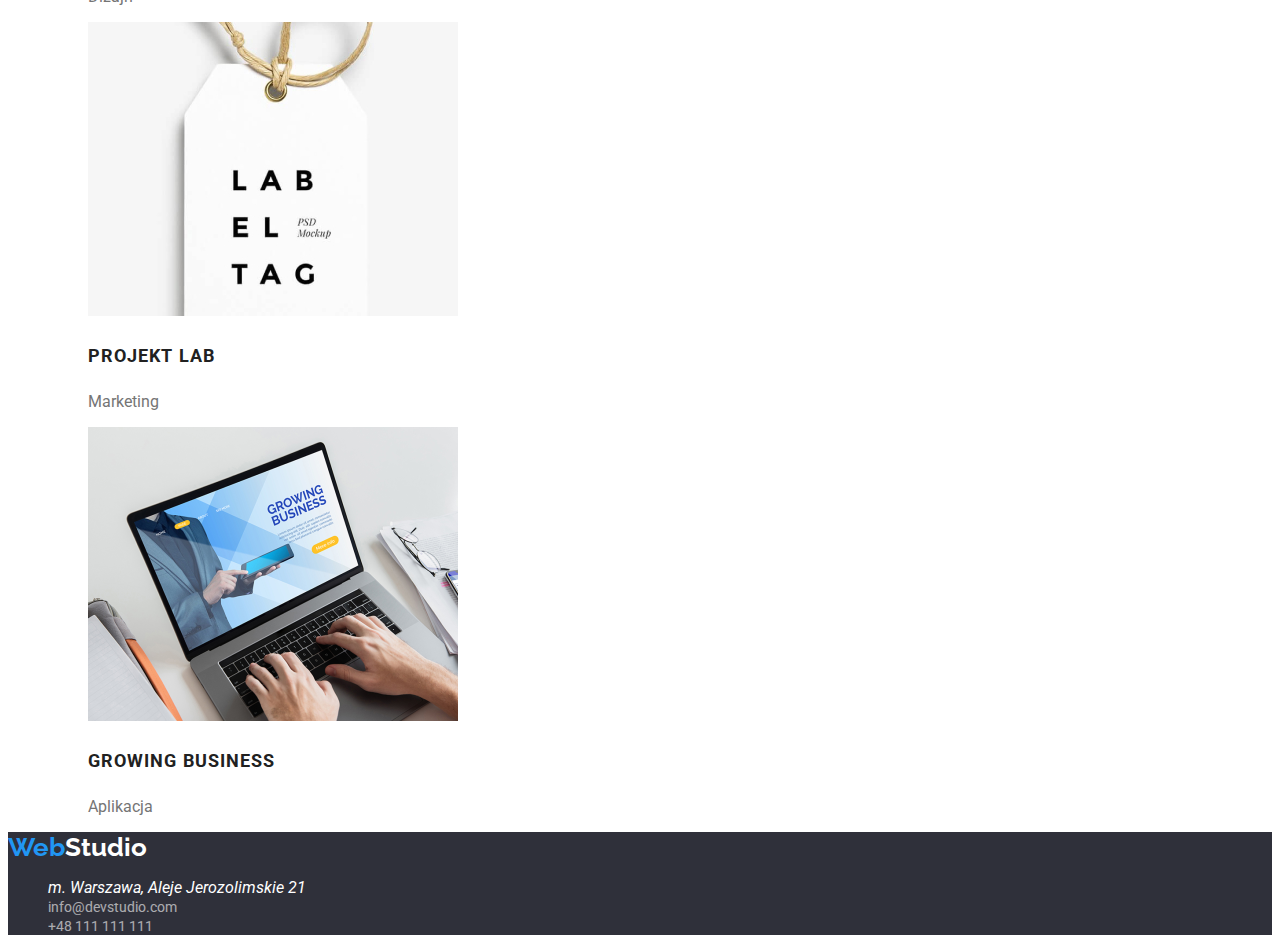
==== commit 4fb4b881: "Added readme, fixed css" ====
--- a/portfolio.html
+++ b/portfolio.html
@@ -17,7 +17,7 @@
   <body style="font-family: 'Roboto'; color: #757575; font-style: normal">
     <header>
       <a class="links menu-text" href="index.html" title="Strona główna">
-        <span class="logo-blue">Web</span><span class="logo-black">Studio</span></a
+        <span class="logo logo-blue">Web</span><span class="logo logo-black">Studio</span></a
       >
       <nav>
         <ul class="lists">
@@ -178,7 +178,7 @@
     </main>
     <footer class="footer">
       <a class="links" href="index.html" title="Strona główna">
-        <p class="logo-blue"><span class="blue">Web</span><span class="logo-white">Studio</span></p>
+        <span class="logo logo-blue">Web</span><span class="logo logo-white">Studio</span>
       </a>
       <ul class="lists">
         <li>
--- a/css/styles.css
+++ b/css/styles.css
@@ -1,17 +1,7 @@
-/*body {
-  display: inline;
-}
-
-*/
-
 .lists {
   list-style-type: none;
 }
-/*
 .links {
-  text-decoration: none; 
-}*/
-.links:link {
   text-decoration: none;
 }
 .links:hover,
@@ -19,42 +9,43 @@
   color: #2196f3;
 }
 
-.logo-blue {
-  color: #2196f3;
-  font-family: 'Raleway';
-  font-style: normal;
+:root {
+  --font-raleway: 'Raleway', sans-serif;
+  --font-roboto: 'Roboto', sans-serif;
+  --color-blue: #2196f3;
+  --color-white: #ffffff;
+  --color-black: #212121;
+  --color-grey: #757575;
+  --color-dark-grey: #2f303a;
+}
+
+.logo {
+  color: var(--color-black); 
+  font-family: var(--font-raleway);
   font-weight: 700;
   font-size: 26px;
 }
-.logo-white {
-  color: #ffffff;
-  font-family: 'Raleway';
-  font-style: normal;
-  font-weight: 700;
-  font-size: 26px;
-}
-.logo-black {
-  color: #212121;
-  font-family: 'Raleway';
-  font-style: normal;
-  font-weight: 700;
-  font-size: 26px;
-}
-.menu-text {
+
+.logo-blue { color: var(--color-blue); }
+.logo-white { color: var(--color-white); }
+.logo-black { color: var(--color-black); }
+
+.menu-text,
+.menu-kontakt {
   font-size: 14px;
-  color: #212121;
   font-weight: 500;
   letter-spacing: 0.02em;
+  color: var(--color-black);
 }
+
 .menu-kontakt {
-  color: #757575;
-  font-weight: 500;
-  font-size: 14px;
-  letter-spacing: 0.02em;
+  color: var(--color-grey);
 }
+
 .banner {
-  background-color: #2f303a;
+  background-color: var(--color-dark-grey);
 }
+
 .banner-text {
   font-weight: 900;
   font-size: 44px;
@@ -62,70 +53,72 @@
   text-align: center;
   letter-spacing: 0.06em;
   text-transform: uppercase;
-  color: #ffffff;
+  color: var(--color-white);
 }
+
 .banner-button {
   width: 200px;
   height: 50px;
-  left: 700px;
-  top: 460px;
-  font-family: 'Roboto';
-  background-color: #2196f3;
-  color: #ffffff;
+  background-color: var(--color-blue);
+  color: var(--color-white);
+  font-family: var(--font-roboto);
   font-weight: 700;
   font-size: 16px;
   line-height: 30px;
   cursor: pointer;
 }
 
-.features-headers {
+/* Stylizacja funkcji */
+.features-headers,
+.gallery,
+.portfolio-names {
   font-weight: 700;
+  text-transform: uppercase;
+  color: var(--color-black);
+}
+
+.features-headers,
+.features-text {
   font-size: 14px;
   letter-spacing: 0.03em;
-  text-transform: uppercase;
-  color: #212121;
 }
+
 .features-text {
   font-weight: 400;
-  font-size: 14px;
   line-height: 171%;
-  letter-spacing: 0.03em;
 }
+
 .gallery {
-  font-weight: 700;
   font-size: 36px;
-  color: #212121;
 }
+
+/* Stylizacja zespołu */
 .team-names {
   font-weight: 500;
   font-size: 16px;
   letter-spacing: 0.03em;
-  color: #212121;
+  color: var(--color-black);
 }
+
+/* Stylizacja stopki */
 .footer {
-  background-color: #2f303a;
-  color: #ffffff;
-  font-style: normal;
+  background-color: var(--color-dark-grey);
+  color: var(--color-white);
 }
+
 .footer-address {
-  color: #ffffff;
+  color: var(--color-white);
   opacity: 60%;
-}
-.adres {
-  font-style: normal;
-}
-.adres,
-.footer-address {
   font-size: 14px;
 }
 
-/* Część dotycząca portfolio */
+/* Stylizacja portfolio */
 .portfolio-button {
   background-color: #f5f4fa;
   border-radius: 4px;
   font-weight: 500;
   font-size: 16px;
-  font-family: 'Roboto';
+  font-family: var(--font-roboto);
   cursor: pointer;
   height: 38px;
   border: 0;
@@ -133,17 +126,17 @@
 
 .portfolio-button:hover,
 .portfolio-button:focus {
-  background-color: #2196f3;
-  color: #ffffff;
+  background-color: var(--color-blue);
+  color: var(--color-white);
 }
+
 .portfolio-names {
-  font-style: normal;
   font-weight: 700;
   font-size: 18px;
   line-height: 200%;
   letter-spacing: 0.06em;
-  color: #212121;
 }
+
 .gallery-description {
   font-weight: 400;
   font-size: 16px;
